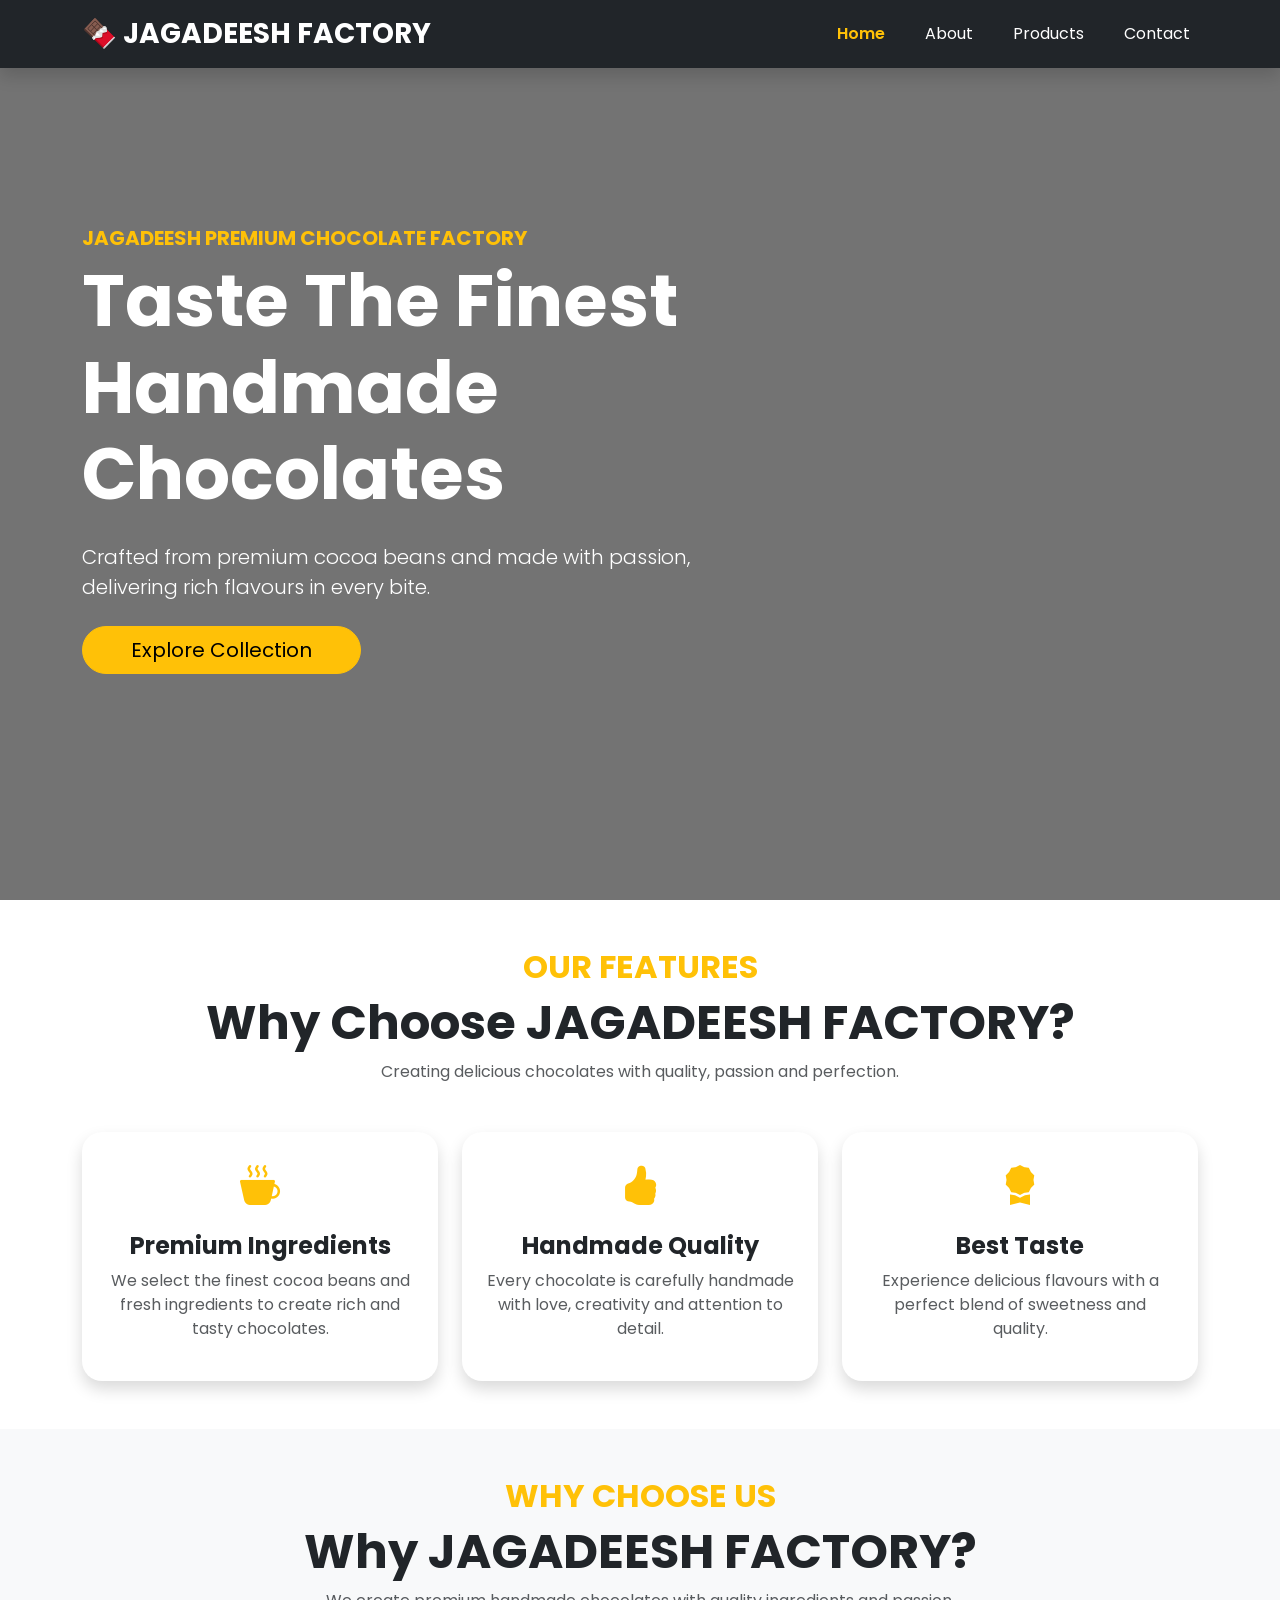
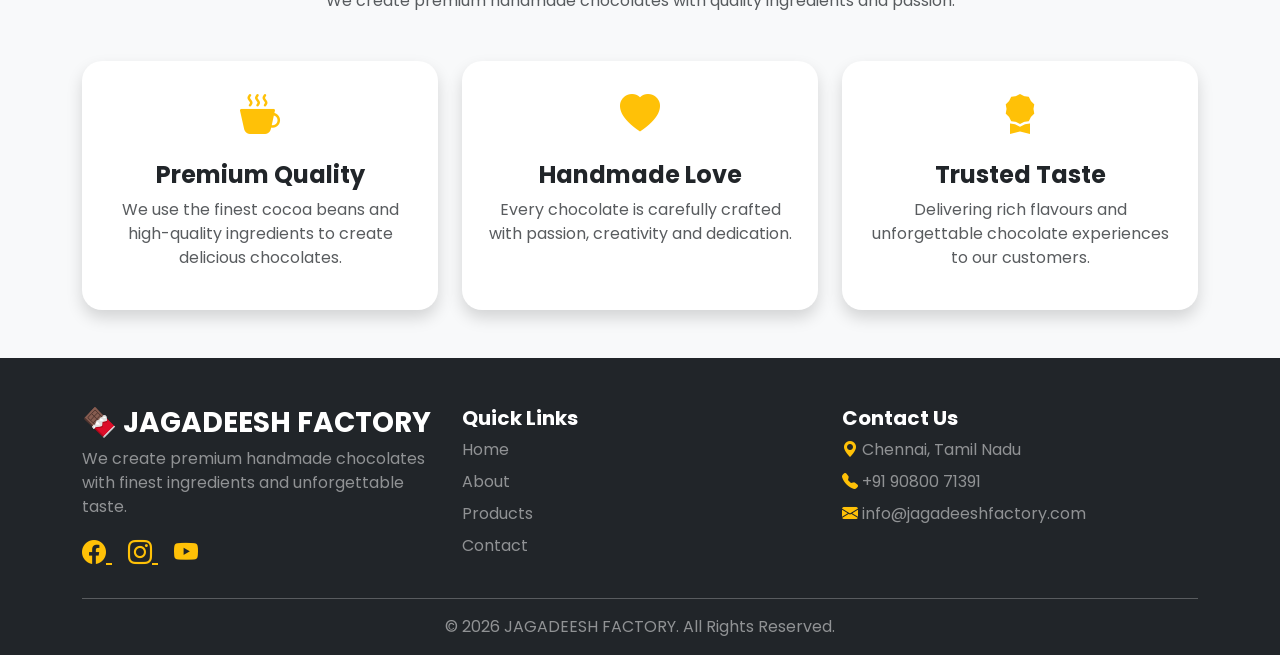
==== index.html @ 244342a5 "Rename index_boot.html to index.html" ====
<!DOCTYPE html>
<html lang="en">

<head>

    <meta charset="UTF-8">
    <meta name="viewport" content="width=device-width, initial-scale=1.0">

    <title>Chocolate Factory</title>

    <!-- Bootstrap CSS -->

    <link href="https://cdn.jsdelivr.net/npm/bootstrap@5.3.7/dist/css/bootstrap.min.css" rel="stylesheet">

    <!-- Bootstrap Icons -->

    <link rel="stylesheet"
        href="https://cdn.jsdelivr.net/npm/bootstrap-icons@1.13.1/font/bootstrap-icons.min.css">

    <!-- Google Font -->

    <link href="https://fonts.googleapis.com/css2?family=Poppins:wght@300;400;500;600;700;800&display=swap"
        rel="stylesheet">

    <!-- CSS -->

    <link rel="stylesheet" href="index_boot.css">

</head>

<body>
    <nav class="navbar navbar-expand-lg navbar-dark bg-dark fixed-top shadow">

    <div class="container">

        <a class="navbar-brand fw-bold fs-3" href="#">
    🍫 JAGADEESH FACTORY
</a>

        <div class="ms-auto">

            <ul class="navbar-nav flex-row gap-4">

                <li class="nav-item">

                    <a class="nav-link active text-white" href="#">Home</a>

                </li>

                <li class="nav-item">

                    <a class="nav-link text-white" href="./about.html">About</a>

                </li>

                <li class="nav-item">

                    <a class="nav-link text-white" href="./products.html">Products</a>

                </li>

                

                <li class="nav-item">

                    <a class="nav-link text-white" href="./contact.html">Contact</a>

                </li>

            </ul>

        </div>

    </div>

</nav>
<section class="hero">

    <video autoplay muted loop playsinline>

        <source src="./images/hero video.mp4" type="video/mp4">

    </video>

    <div class="overlay"></div>

    <div class="container h-100">

        <div class="row h-100 align-items-center">

            <div class="col-lg-7">

                <h5 class="text-warning fw-bold">
    JAGADEESH PREMIUM CHOCOLATE FACTORY
</h5>

                <h1 class="display-2 fw-bold text-white">

                    Taste The Finest Handmade Chocolates

                </h1>

                <p class="lead text-white my-4">

                    Crafted from premium cocoa beans and made with passion,
                    delivering rich flavours in every bite.

                </p>

                <a href="products.html"
                    class="btn btn-warning btn-lg rounded-pill px-5">

                    Explore Collection

                </a>

            </div>

        </div>

    </div>

</section>
<!-- FEATURES SECTION -->

<section class="py-5">

    <div class="container">

        <div class="text-center mb-5">

            <h2 class="text-warning fw-bold">
                OUR FEATURES
            </h2>

            <h2 class="fw-bold display-5">
                Why Choose JAGADEESH FACTORY?
            </h2>

            <p class="text-muted">
                Creating delicious chocolates with quality, passion and perfection.
            </p>

        </div>


        <div class="row g-4">


            <!-- Feature 1 -->

            <div class="col-lg-4 col-md-6">

                <div class="card h-100 shadow border-0 text-center p-4">

                    <div class="mb-3">

                        <i class="bi bi-cup-hot-fill text-warning fs-1"></i>

                    </div>

                    <h4 class="fw-bold">
                        Premium Ingredients
                    </h4>

                    <p class="text-muted">
                        We select the finest cocoa beans and fresh ingredients
                        to create rich and tasty chocolates.
                    </p>

                </div>

            </div>



            <!-- Feature 2 -->

            <div class="col-lg-4 col-md-6">

                <div class="card h-100 shadow border-0 text-center p-4">

                    <div class="mb-3">

                        <i class="bi bi-hand-thumbs-up-fill text-warning fs-1"></i>

                    </div>

                    <h4 class="fw-bold">
                        Handmade Quality
                    </h4>

                    <p class="text-muted">
                        Every chocolate is carefully handmade with love,
                        creativity and attention to detail.
                    </p>

                </div>

            </div>



            <!-- Feature 3 -->

            <div class="col-lg-4 col-md-6">

                <div class="card h-100 shadow border-0 text-center p-4">

                    <div class="mb-3">

                        <i class="bi bi-award-fill text-warning fs-1"></i>

                    </div>

                    <h4 class="fw-bold">
                        Best Taste
                    </h4>

                    <p class="text-muted">
                        Experience delicious flavours with a perfect blend
                        of sweetness and quality.
                    </p>

                </div>

            </div>



        </div>

    </div>

</section>

<!-- why-->

<section class="py-5 bg-light">

    <div class="container">

        <!-- Heading -->

        <div class="text-center mb-5">

            <h2 class="text-warning fw-bold">
                WHY CHOOSE US
            </h2>

            <h2 class="fw-bold display-5">
                Why JAGADEESH FACTORY?
            </h2>

            <p class="text-muted">
                We create premium handmade chocolates with quality ingredients and passion.
            </p>

        </div>


        <!-- Cards -->

        <div class="row g-4">


            <!-- Card 1 -->

            <div class="col-lg-4 col-md-6">

                <div class="card h-100 shadow border-0 text-center p-4">

                    <div class="mb-3">

                        <i class="bi bi-cup-hot-fill text-warning fs-1"></i>

                    </div>

                    <h4 class="fw-bold">
                        Premium Quality
                    </h4>

                    <p class="text-muted">
                        We use the finest cocoa beans and high-quality ingredients
                        to create delicious chocolates.
                    </p>

                </div>

            </div>



            <!-- Card 2 -->

            <div class="col-lg-4 col-md-6">

                <div class="card h-100 shadow border-0 text-center p-4">

                    <div class="mb-3">

                        <i class="bi bi-heart-fill text-warning fs-1"></i>

                    </div>

                    <h4 class="fw-bold">
                        Handmade Love
                    </h4>

                    <p class="text-muted">
                        Every chocolate is carefully crafted with passion,
                        creativity and dedication.
                    </p>

                </div>

            </div>



            <!-- Card 3 -->

            <div class="col-lg-4 col-md-6">

                <div class="card h-100 shadow border-0 text-center p-4">

                    <div class="mb-3">

                        <i class="bi bi-award-fill text-warning fs-1"></i>

                    </div>

                    <h4 class="fw-bold">
                        Trusted Taste
                    </h4>

                    <p class="text-muted">
                        Delivering rich flavours and unforgettable chocolate
                        experiences to our customers.
                    </p>

                </div>

            </div>


        </div>


    </div>

</section>

<!-- FOOTER SECTION -->

<footer class="bg-dark text-white pt-5 pb-3">

    <div class="container">

        <div class="row g-4">


            <!-- Brand -->

            <div class="col-lg-4 col-md-6">

                <h3 class="fw-bold">
                    🍫 JAGADEESH FACTORY
                </h3>

                <p class="text-white-50">
                    We create premium handmade chocolates
                    with finest ingredients and unforgettable taste.
                </p>


                <div>

                    <a href="#" class="text-warning fs-4 me-3">
                        <i class="bi bi-facebook"></i>
                    </a>

                    <a href="#" class="text-warning fs-4 me-3">
                        <i class="bi bi-instagram"></i>
                    </a>

                    <a href="#" class="text-warning fs-4">
                        <i class="bi bi-youtube"></i>
                    </a>

                </div>

            </div>



            <!-- Quick Links -->

            <div class="col-lg-4 col-md-6">

                <h5 class="fw-bold">
                    Quick Links
                </h5>

                <ul class="list-unstyled">

                    <li class="mb-2">
                        <a href="#" class="text-white-50 text-decoration-none">
                            Home
                        </a>
                    </li>

                    <li class="mb-2">
                        <a href="about.html" class="text-white-50 text-decoration-none">
                            About
                        </a>
                    </li>

                    <li class="mb-2">
                        <a href="products.html" class="text-white-50 text-decoration-none">
                            Products
                        </a>
                    </li>

                    <li>
                        <a href="contact.html" class="text-white-50 text-decoration-none">
                            Contact
                        </a>
                    </li>

                </ul>

            </div>



            <!-- Contact -->

            <div class="col-lg-4 col-md-6">

                <h5 class="fw-bold">
                    Contact Us
                </h5>


                <p class="text-white-50 mb-2">
                    <i class="bi bi-geo-alt-fill text-warning"></i>
                    Chennai, Tamil Nadu
                </p>


                <p class="text-white-50 mb-2">
                    <i class="bi bi-telephone-fill text-warning"></i>
                    +91 90800 71391
                </p>


                <p class="text-white-50">
                    <i class="bi bi-envelope-fill text-warning"></i>
                    info@jagadeeshfactory.com
                </p>


            </div>


        </div>


        <hr class="mt-4">


        <div class="text-center text-white-50">

            <p class="mb-0">
                © 2026 JAGADEESH FACTORY. All Rights Reserved.
            </p>

        </div>


    </div>

</footer>
</body>
</html>
---- index_boot.css ----
*{
    margin:0;
    padding:0;
    box-sizing:border-box;
}


body{

    font-family:'Poppins',sans-serif;

}


/* NAVBAR */

.navbar .nav-link.active{

    color:#ffc107 !important;
    font-weight:600;

}


.navbar .nav-link:hover{

    color:#ffc107 !important;

}



/* HERO */

.hero{

    position:relative;
    height:100vh;
    overflow:hidden;

}


.hero video{

    position:absolute;
    width:100%;
    height:100%;
    object-fit:cover;

}


.overlay{

    position:absolute;
    width:100%;
    height:100%;
    background:rgba(0,0,0,.55);

}


.hero .container{

    position:relative;
    z-index:2;

}



/* CARDS */

.card img{

    height:250px;
    object-fit:cover;

}


.card{

    border-radius:20px;
    transition:0.4s;

}


.card:hover{

    transform:translateY(-10px);

}
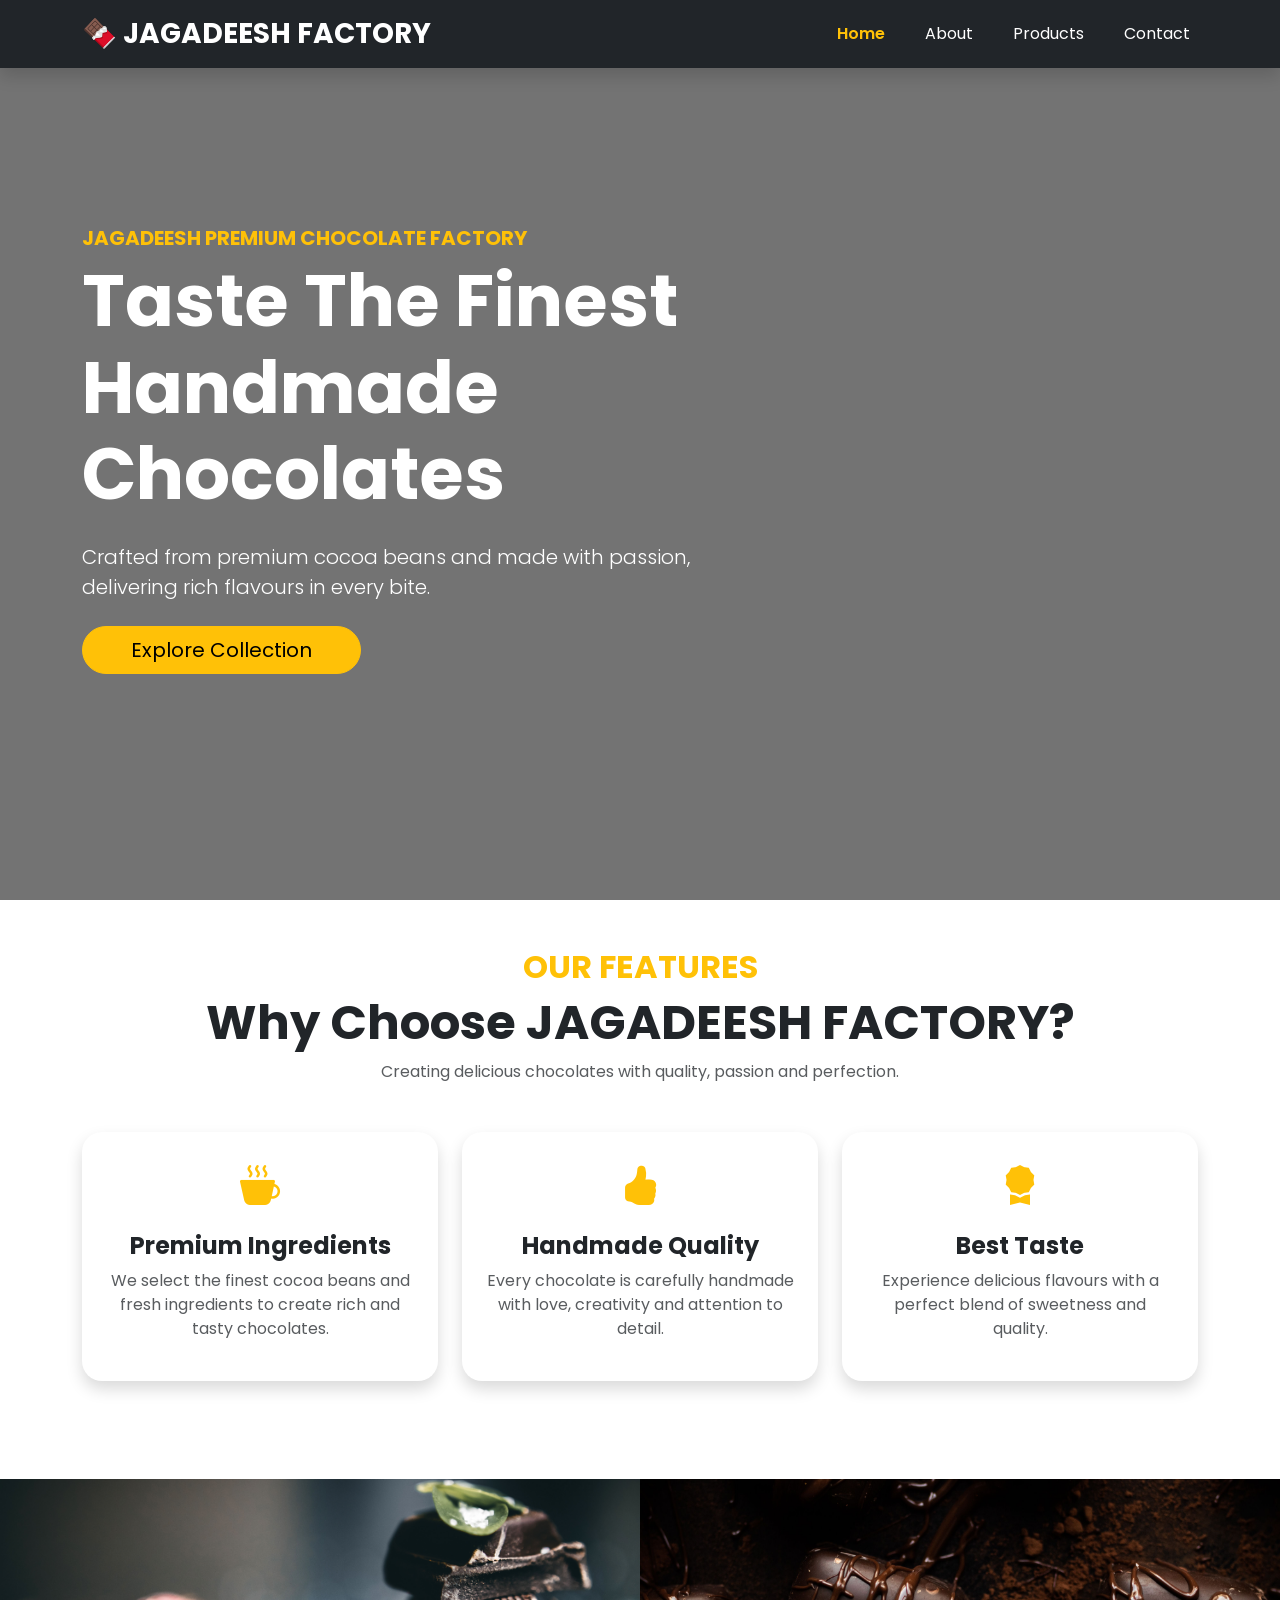
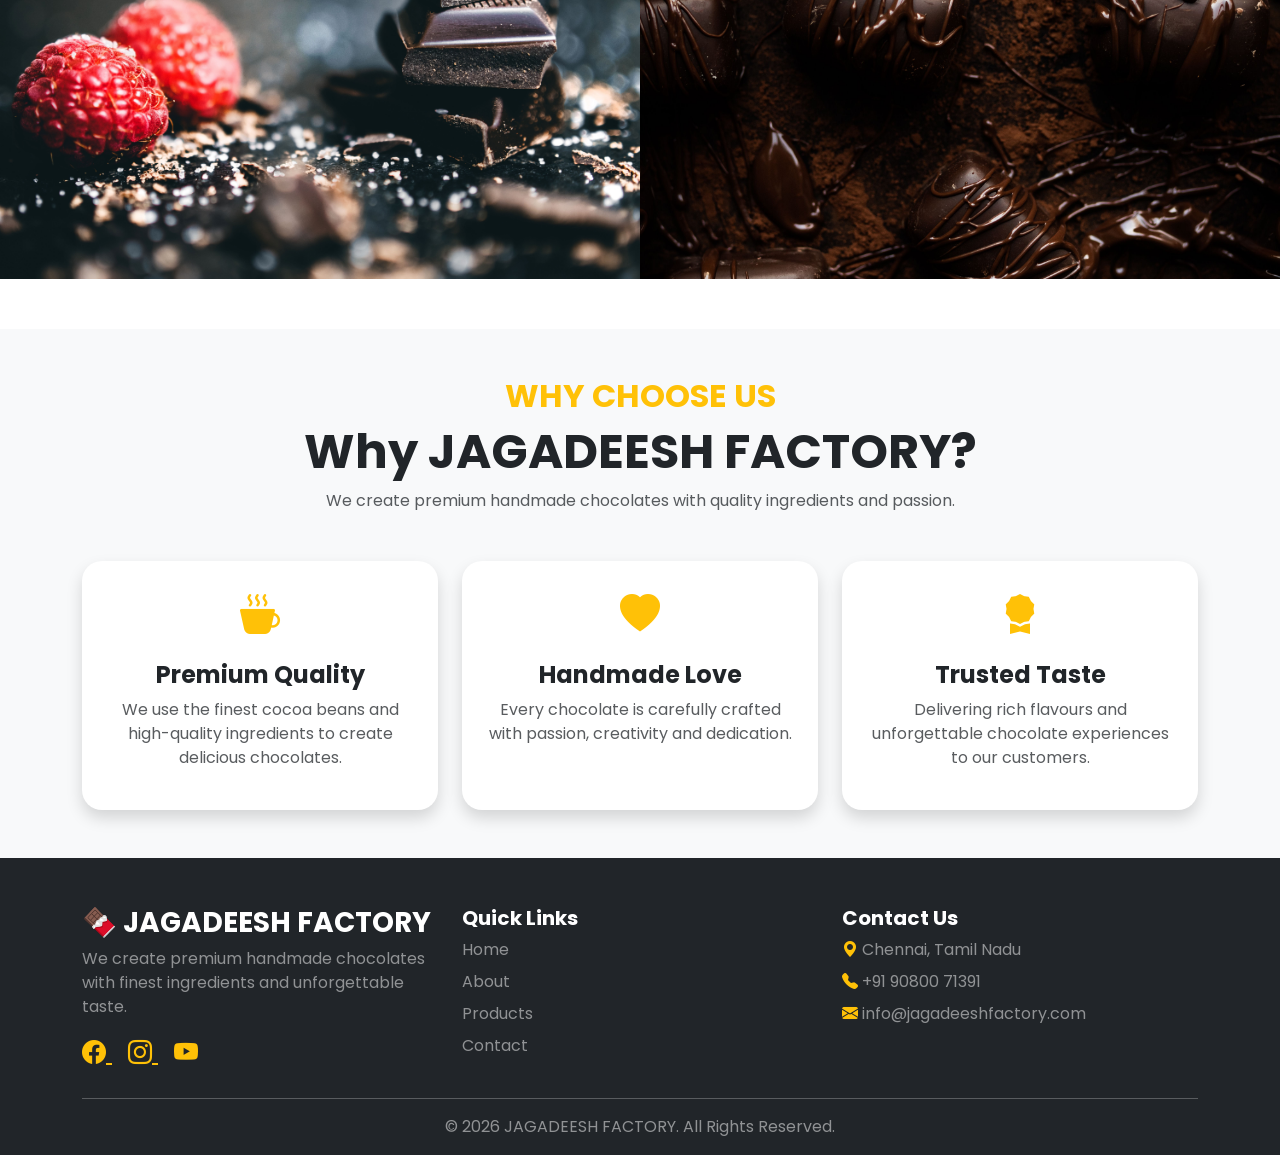
==== commit 378b55b0: "updates chocolate factory project" ====
--- a/index.html
+++ b/index.html
@@ -24,9 +24,10 @@
 
     <!-- CSS -->
 
-    <link rel="stylesheet" href="index_boot.css">
+    <link rel="stylesheet" href="style.css">
 
 </head>
+
 
 <body>
     <nav class="navbar navbar-expand-lg navbar-dark bg-dark fixed-top shadow">
@@ -43,7 +44,7 @@
 
                 <li class="nav-item">
 
-                    <a class="nav-link active text-white" href="#">Home</a>
+                    <a class="nav-link active text-white" href="./index.html">Home</a>
 
                 </li>
 
@@ -121,6 +122,7 @@
     </div>
 
 </section>
+
 <!-- FEATURES SECTION -->
 
 <section class="py-5">
@@ -234,6 +236,24 @@
 
 </section>
 
+<div class="slider">
+
+    <div class="slides">
+
+        <img src="./images/about.jpg" alt="abt">
+        <img src="./images/dark.jpg" alt="dark">
+        <img src="./images/gift.jpg" alt="gift">
+        <img src="./images/almond.jpg" alt="almond">
+        <img src="./images/milk.jpg" alt="milk">
+        <img src="./images/process.jpg" alt="process">
+
+
+
+
+    </div>
+
+</div>
+
 <!-- why-->
 
 <section class="py-5 bg-light">
@@ -350,6 +370,8 @@
     </div>
 
 </section>
+
+
 
 <!-- FOOTER SECTION -->
 
--- a/style.css
+++ b/style.css
@@ -0,0 +1,134 @@
+*{
+    margin:0;
+    padding:0;
+    box-sizing:border-box;
+}
+
+
+body{
+
+    font-family:'Poppins',sans-serif;
+
+}
+
+
+/* NAVBAR */
+
+.navbar .nav-link.active{
+
+    color:#ffc107 !important;
+    font-weight:600;
+
+}
+
+
+.navbar .nav-link:hover{
+
+    color:#ffc107 !important;
+
+}
+
+
+
+/* HERO */
+
+.hero{
+
+    position:relative;
+    height:100vh;
+    overflow:hidden;
+
+}
+
+
+.hero video{
+
+    position:absolute;
+    width:100%;
+    height:100%;
+    object-fit:cover;
+
+}
+
+
+.overlay{
+
+    position:absolute;
+    width:100%;
+    height:100%;
+    background:rgba(0,0,0,.55);
+
+}
+
+
+.hero .container{
+
+    position:relative;
+    z-index:2;
+
+}
+
+
+
+/* CARDS */
+
+.card img{
+
+    height:250px;
+    object-fit:cover;
+
+}
+
+
+.card{
+
+    border-radius:20px;
+    transition:0.4s;
+
+}
+
+
+.card:hover{
+
+    transform:translateY(-10px);
+
+}
+
+/* carousal */
+
+.slider{
+    width:100%;
+    /* max-width:900px; */
+    height:500px;
+    margin:auto;
+    overflow:hidden;
+}
+
+.slides{
+    display:flex;
+    width:300%;
+    animation: slide 5s infinite;
+    margin-top: 50px;
+}
+
+.slides img{
+    width:100%;
+    height:400px;
+    object-fit:cover;
+}
+
+@keyframes slide{
+
+    0%,30%{
+        transform:translateX(0);
+    }
+
+    35%,65%{
+        transform:translateX(-33.33%);
+    }
+
+    70%,100%{
+        transform:translateX(-66.66%);
+    }
+
+}
